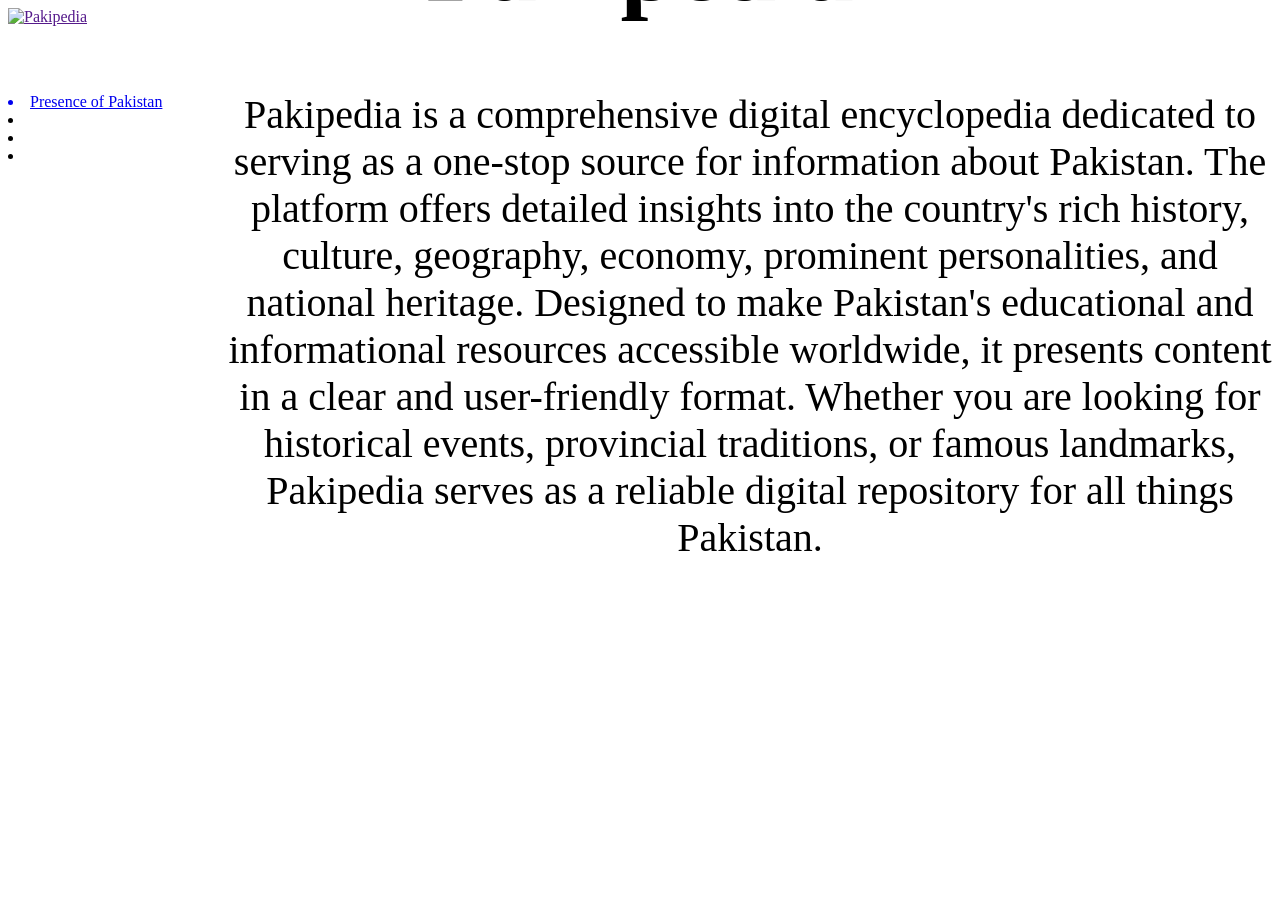
==== Pakipedia/index.html @ 690310c4 "Add files via upload A project given by SMIT teacher for practice for . I have made a wikipedia type" ====
<!DOCTYPE html>
<html lang="en">
<head>
    <meta charset="UTF-8">
    <meta name="viewport" content="width=device-width, initial-scale=1.0">
    <title>Document</title>
    <link rel="stylesheet" href="style.css">
</head>
<body>
    <a href=""><img src="pakipedia.png" alt="Pakipedia" width="120px" ></a>
    <center><h1 class="font">Pakipedia</h1></center>
    
    <div class="heading">
    <p>Pakipedia is a comprehensive digital encyclopedia dedicated to serving as a one-stop source for information about Pakistan. The platform offers detailed insights into the country's rich history, culture, geography, economy, prominent personalities, and national heritage. Designed to make Pakistan's educational and informational resources accessible worldwide, it presents content in a clear and user-friendly format. Whether you are looking for historical events, provincial traditions, or famous landmarks, Pakipedia serves as a reliable digital repository for all things Pakistan.</p>
    </div>

    <div class="link">
            <a href="./presence_of_pakistan.html"><li>Presence of Pakistan</li></a>
            <li></li>
            <li></li>
            <li></li>
    </div>
</body>
</html>
---- Pakipedia/style.css ----
.heading{
    
    font-size: 40px;
    text-align: center;
    block-size: 2px;
    margin-left: 220px;
}

.font{
    margin-top: -117px;
    font-size: 100px;
}
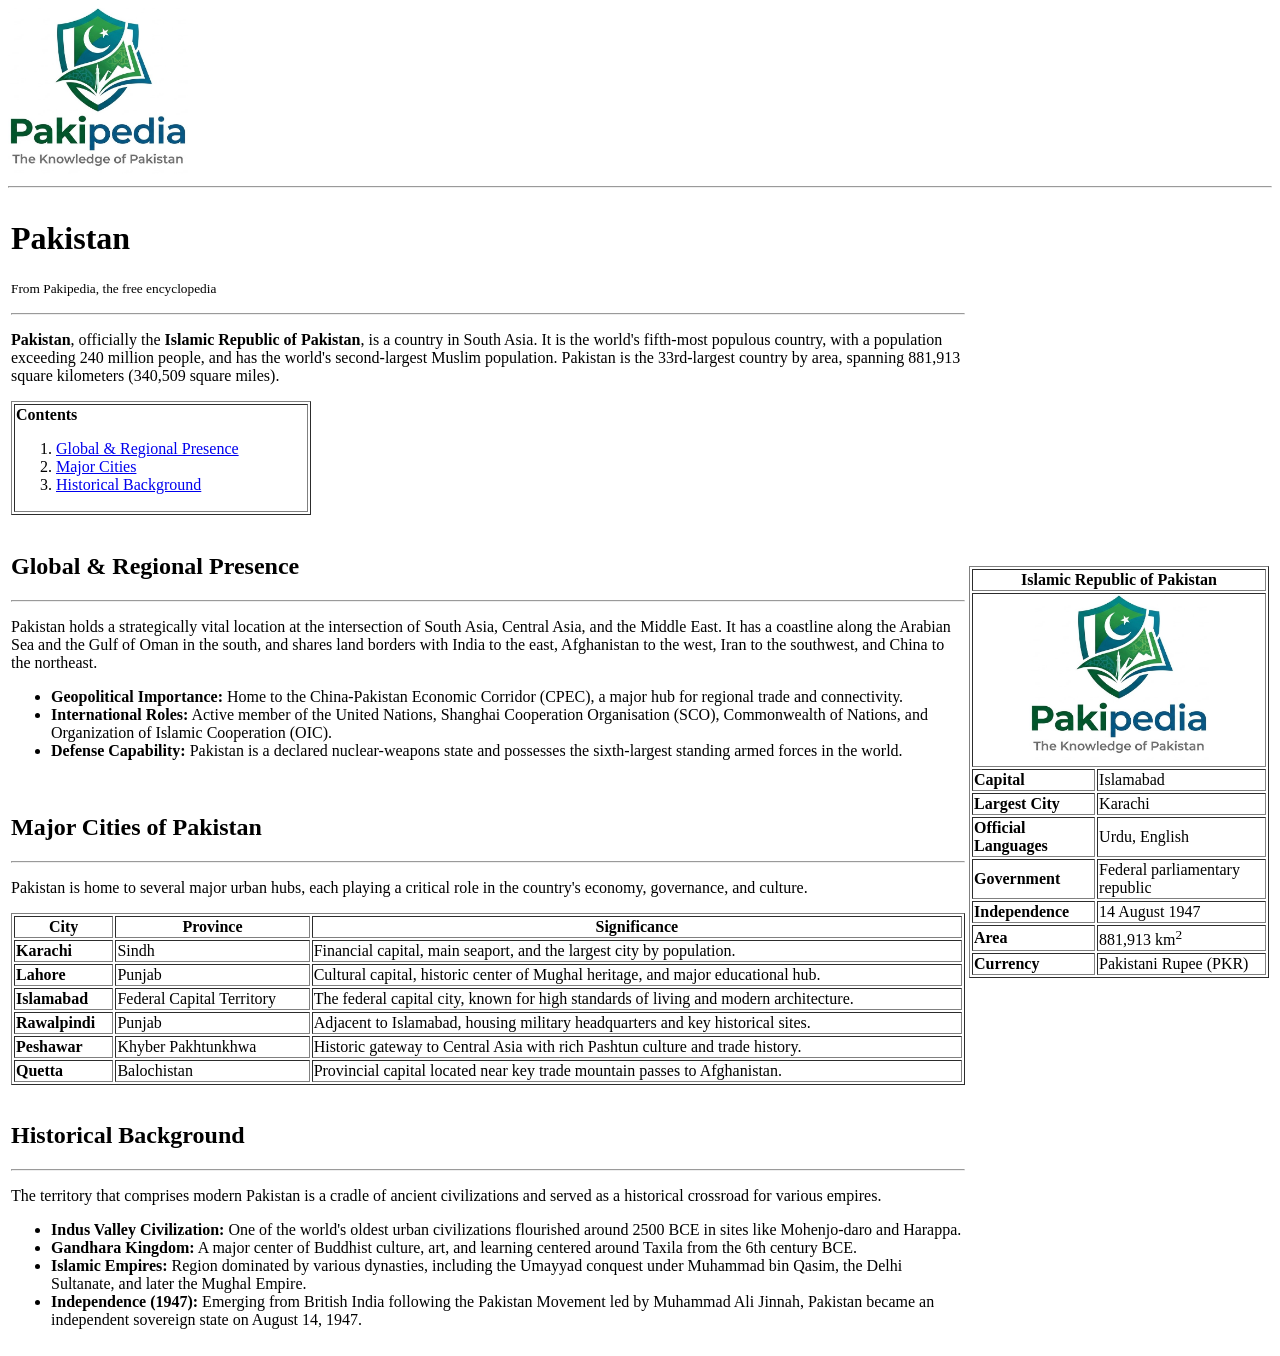
==== commit d589cb50: "Add files via upload I have uploaded this project as a practice work given by the teacher of SMIT. I" ====
--- a/Pakipedia/index.html
+++ b/Pakipedia/index.html
@@ -3,22 +3,164 @@
 <head>
     <meta charset="UTF-8">
     <meta name="viewport" content="width=device-width, initial-scale=1.0">
-    <title>Document</title>
-    <link rel="stylesheet" href="style.css">
+    <title>Pakistan - Pakipedia</title>
+    <link rel="icon" type="image/png" href="Favicon.png">
 </head>
 <body>
-    <a href=""><img src="pakipedia.png" alt="Pakipedia" width="120px" ></a>
-    <center><h1 class="font">Pakipedia</h1></center>
-    
-    <div class="heading">
-    <p>Pakipedia is a comprehensive digital encyclopedia dedicated to serving as a one-stop source for information about Pakistan. The platform offers detailed insights into the country's rich history, culture, geography, economy, prominent personalities, and national heritage. Designed to make Pakistan's educational and informational resources accessible worldwide, it presents content in a clear and user-friendly format. Whether you are looking for historical events, provincial traditions, or famous landmarks, Pakipedia serves as a reliable digital repository for all things Pakistan.</p>
-    </div>
 
-    <div class="link">
-            <a href="./presence_of_pakistan.html"><li>Presence of Pakistan</li></a>
-            <li></li>
-            <li></li>
-            <li></li>
-    </div>
+   
+    <img src="pakipedia.png" alt="Pakipedia Logo" width="180">
+
+    <hr>
+
+    <table width="100%" border="0">
+        <tr>
+            
+            
+            <td>
+                <h1>Pakistan</h1>
+                <p><small>From Pakipedia, the free encyclopedia</small></p>
+                <hr>
+
+                <p>
+                    <b>Pakistan</b>, officially the <b>Islamic Republic of Pakistan</b>, is a country in South Asia. It is the world's fifth-most populous country, with a population exceeding 240 million people, and has the world's second-largest Muslim population. Pakistan is the 33rd-largest country by area, spanning 881,913 square kilometers (340,509 square miles).
+                </p>
+
+                
+                <table border="1" width="300">
+                    <tr>
+                        <td>
+                            <b>Contents</b>
+                            <ol>
+                                <li><a href="#global-presence">Global & Regional Presence</a></li>
+                                <li><a href="#major-cities">Major Cities</a></li>
+                                <li><a href="#history">Historical Background</a></li>
+                            </ol>
+                        </td>
+                    </tr>
+                </table>
+
+                <br>
+
+                
+                <h2 id="global-presence">Global & Regional Presence</h2>
+                <hr>
+                <p>
+                    Pakistan holds a strategically vital location at the intersection of South Asia, Central Asia, and the Middle East. It has a coastline along the Arabian Sea and the Gulf of Oman in the south, and shares land borders with India to the east, Afghanistan to the west, Iran to the southwest, and China to the northeast.
+                </p>
+                <ul>
+                    <li><b>Geopolitical Importance:</b> Home to the China-Pakistan Economic Corridor (CPEC), a major hub for regional trade and connectivity.</li>
+                    <li><b>International Roles:</b> Active member of the United Nations, Shanghai Cooperation Organisation (SCO), Commonwealth of Nations, and Organization of Islamic Cooperation (OIC).</li>
+                    <li><b>Defense Capability:</b> Pakistan is a declared nuclear-weapons state and possesses the sixth-largest standing armed forces in the world.</li>
+                </ul>
+
+                <br>
+
+                <h2 id="major-cities">Major Cities of Pakistan</h2>
+                <hr>
+                <p>
+                    Pakistan is home to several major urban hubs, each playing a critical role in the country's economy, governance, and culture.
+                </p>
+
+                <table border="1" width="100%">
+                    <tr>
+                        <th>City</th>
+                        <th>Province</th>
+                        <th>Significance</th>
+                    </tr>
+                    <tr>
+                        <td><b>Karachi</b></td>
+                        <td>Sindh</td>
+                        <td>Financial capital, main seaport, and the largest city by population.</td>
+                    </tr>
+                    <tr>
+                        <td><b>Lahore</b></td>
+                        <td>Punjab</td>
+                        <td>Cultural capital, historic center of Mughal heritage, and major educational hub.</td>
+                    </tr>
+                    <tr>
+                        <td><b>Islamabad</b></td>
+                        <td>Federal Capital Territory</td>
+                        <td>The federal capital city, known for high standards of living and modern architecture.</td>
+                    </tr>
+                    <tr>
+                        <td><b>Rawalpindi</b></td>
+                        <td>Punjab</td>
+                        <td>Adjacent to Islamabad, housing military headquarters and key historical sites.</td>
+                    </tr>
+                    <tr>
+                        <td><b>Peshawar</b></td>
+                        <td>Khyber Pakhtunkhwa</td>
+                        <td>Historic gateway to Central Asia with rich Pashtun culture and trade history.</td>
+                    </tr>
+                    <tr>
+                        <td><b>Quetta</b></td>
+                        <td>Balochistan</td>
+                        <td>Provincial capital located near key trade mountain passes to Afghanistan.</td>
+                    </tr>
+                </table>
+
+                <br>
+
+                <h2 id="history">Historical Background</h2>
+                <hr>
+                <p>
+                    The territory that comprises modern Pakistan is a cradle of ancient civilizations and served as a historical crossroad for various empires.
+                </p>
+                <ul>
+                    <li><b>Indus Valley Civilization:</b> One of the world's oldest urban civilizations flourished around 2500 BCE in sites like Mohenjo-daro and Harappa.</li>
+                    <li><b>Gandhara Kingdom:</b> A major center of Buddhist culture, art, and learning centered around Taxila from the 6th century BCE.</li>
+                    <li><b>Islamic Empires:</b> Region dominated by various dynasties, including the Umayyad conquest under Muhammad bin Qasim, the Delhi Sultanate, and later the Mughal Empire.</li>
+                    <li><b>Independence (1947):</b> Emerging from British India following the Pakistan Movement led by Muhammad Ali Jinnah, Pakistan became an independent sovereign state on August 14, 1947.</li>
+                </ul>
+
+            </td>
+
+            <td width="300" align="center">
+                <table border="1" width="100%">
+                    <tr>
+                        <th colspan="2">Islamic Republic of Pakistan</th>
+                    </tr>
+                    <tr>
+                        <td align="center" colspan="2">
+                            <img src="pakipedia.png" alt="Pakipedia logo" width="180">
+                        </td>
+                    </tr>
+                    <tr>
+                        <td><b>Capital</b></td>
+                        <td>Islamabad</td>
+                    </tr>
+                    <tr>
+                        <td><b>Largest City</b></td>
+                        <td>Karachi</td>
+                    </tr>
+                    <tr>
+                        <td><b>Official Languages</b></td>
+                        <td>Urdu, English</td>
+                    </tr>
+                    <tr>
+                        <td><b>Government</b></td>
+                        <td>Federal parliamentary republic</td>
+                    </tr>
+                    <tr>
+                        <td><b>Independence</b></td>
+                        <td>14 August 1947</td>
+                    </tr>
+                    <tr>
+                        <td><b>Area</b></td>
+                        <td>881,913 km<sup>2</sup></td>
+                    </tr>
+                    <tr>
+                        <td><b>Currency</b></td>
+                        <td>Pakistani Rupee (PKR)</td>
+                    </tr>
+                </table>
+            </td>
+
+        </tr>
+    </table>
+
+   
+
 </body>
 </html>
